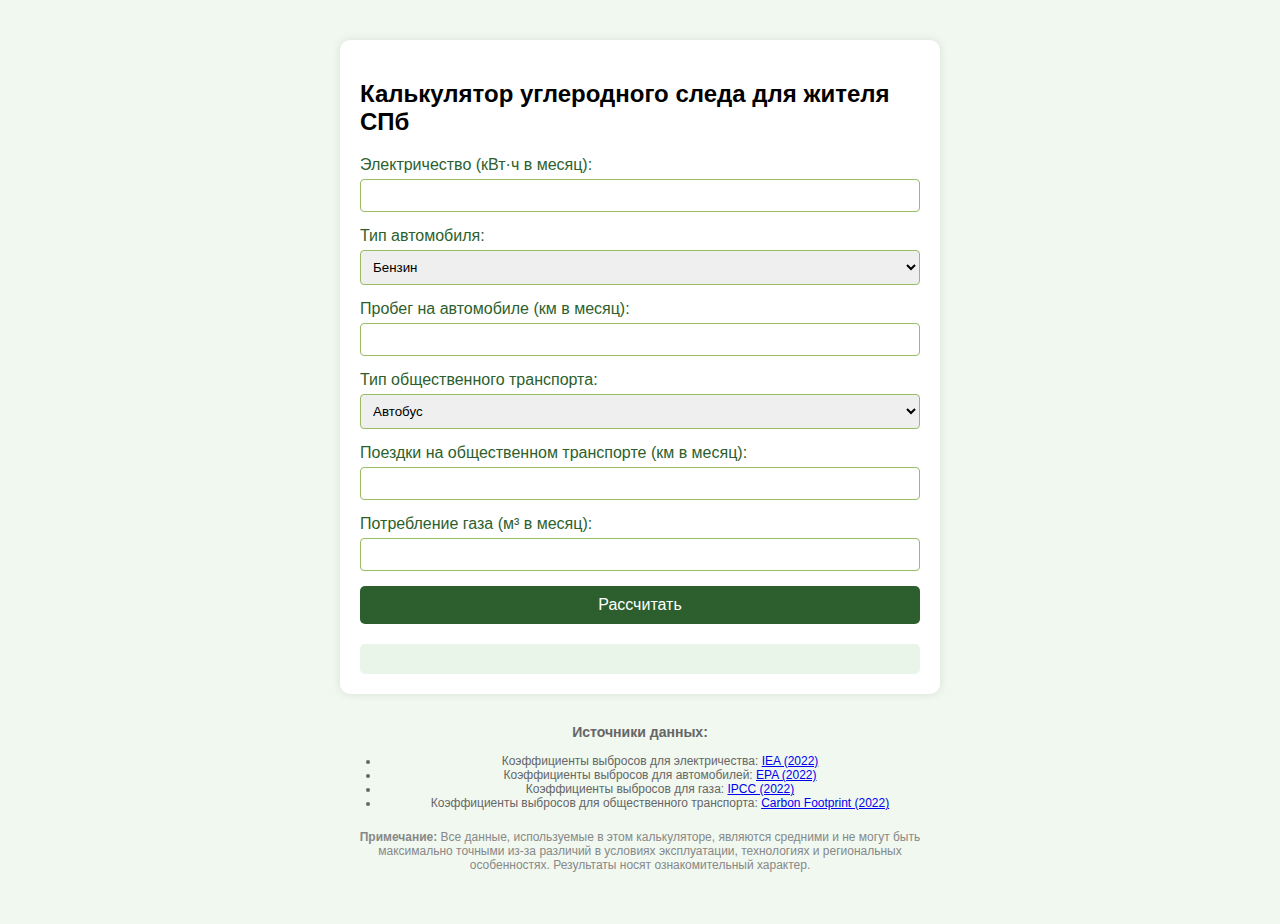
==== index.html @ 551500b5 "Add files via upload" ====
<!DOCTYPE html>
<html lang="ru">
<head>
    <meta charset="UTF-8">
    <meta name="viewport" content="width=device-width, initial-scale=1.0">
    <title>Калькулятор углеродного следа</title>
    <link rel="stylesheet" href="styles.css">
</head>
<body>
    <div class="calculator">
        <h2>Калькулятор углеродного следа для жителя СПб</h2>
        
        <div class="input-group">
            <label>Электричество (кВт·ч в месяц):</label>
            <input type="number" id="electricity" min="0">
        </div>

        <div class="input-group">
            <label>Тип автомобиля:</label>
            <select id="carType">
                <option value="petrol">Бензин</option>
                <option value="diesel">Дизель</option>
                <option value="electric">Электрокар</option>
            </select>
        </div>

        <div class="input-group">
            <label>Пробег на автомобиле (км в месяц):</label>
            <input type="number" id="carMileage" min="0">
        </div>

        <div class="input-group">
            <label>Тип общественного транспорта:</label>
            <select id="publicTransportType">
                <option value="bus">Автобус</option>
                <option value="tram">Трамвай</option>
                <option value="metro">Метро</option>
                <option value="trolleybus">Троллейбус</option>
            </select>
        </div>

        <div class="input-group">
            <label>Поездки на общественном транспорте (км в месяц):</label>
            <input type="number" id="publicTransport" min="0">
        </div>

        <div class="input-group">
            <label>Потребление газа (м³ в месяц):</label>
            <input type="number" id="gas" min="0">
        </div>

        <button onclick="calculateFootprint()">Рассчитать</button>

        <div id="result"></div>
    </div>

    <div class="sources">
        <h3>Источники данных:</h3>
        <ul>
            <li>Коэффициенты выбросов для электричества: <a href="https://www.iea.org" target="_blank">IEA (2022)</a></li>
            <li>Коэффициенты выбросов для автомобилей: <a href="https://www.epa.gov" target="_blank">EPA (2022)</a></li>
            <li>Коэффициенты выбросов для газа: <a href="https://www.ipcc-nggip.iges.or.jp" target="_blank">IPCC (2022)</a></li>
            <li>Коэффициенты выбросов для общественного транспорта: <a href="https://www.carbonfootprint.com" target="_blank">Carbon Footprint (2022)</a></li>
        </ul>
    </div>

    <div class="disclaimer">
        <p>
            <strong>Примечание:</strong> Все данные, используемые в этом калькуляторе, являются средними и не могут быть максимально точными из-за различий в условиях эксплуатации, технологиях и региональных особенностях. Результаты носят ознакомительный характер.
        </p>
    </div>

    <script>
        function calculateFootprint() {
            // Коэффициенты выбросов (кг CO2)
            const coefficients = {
                electricity: 0.45,    // на 1 кВт·ч (СПб, смешанная генерация)
                petrol: 0.18,         // на 1 км (бензин)
                diesel: 0.16,         // на 1 км (дизель)
                electricCar: 0.05,   // на 1 км (электрокар, с учетом выбросов при генерации)
                bus: 0.1,             // на 1 км (автобус)
                tram: 0.05,           // на 1 км (трамвай)
                metro: 0.03,          // на 1 км (метро)
                trolleybus: 0.04,     // на 1 км (троллейбус)
                gas: 1.89            // на 1 м³ (природный газ)
            };

            // Получение значений
            const electricity = parseFloat(document.getElementById('electricity').value) || 0;
            const carType = document.getElementById('carType').value;
            const carMileage = parseFloat(document.getElementById('carMileage').value) || 0;
            const publicTransportType = document.getElementById('publicTransportType').value;
            const publicTransport = parseFloat(document.getElementById('publicTransport').value) || 0;
            const gas = parseFloat(document.getElementById('gas').value) || 0;

            // Расчет выбросов для автомобиля
            let carEmissions = 0;
            switch (carType) {
                case 'petrol':
                    carEmissions = carMileage * coefficients.petrol;
                    break;
                case 'diesel':
                    carEmissions = carMileage * coefficients.diesel;
                    break;
                case 'electric':
                    carEmissions = carMileage * coefficients.electricCar;
                    break;
            }

            // Расчет выбросов для общественного транспорта
            let publicTransportEmissions = 0;
            switch (publicTransportType) {
                case 'bus':
                    publicTransportEmissions = publicTransport * coefficients.bus;
                    break;
                case 'tram':
                    publicTransportEmissions = publicTransport * coefficients.tram;
                    break;
                case 'metro':
                    publicTransportEmissions = publicTransport * coefficients.metro;
                    break;
                case 'trolleybus':
                    publicTransportEmissions = publicTransport * coefficients.trolleybus;
                    break;
            }

            // Общий расчет
            const total = 
                (electricity * coefficients.electricity) +
                carEmissions +
                publicTransportEmissions +
                (gas * coefficients.gas);

            // Годовая оценка
            const annualTotal = total * 12;

            // Отображение результата
            const resultDiv = document.getElementById('result');
            resultDiv.innerHTML = `
                <strong>Ежемесячный углеродный след:</strong> ${total.toFixed(2)} кг CO2<br>
                <strong>Годовой углеродный след:</strong> ${annualTotal.toFixed(2)} кг CO2<br><br>
                <small>(Для сравнения: средний россиянин производит около 12,000 кг CO2 в год)</small>
            `;
        }
    </script>
</body>
</html>
---- styles.css ----
body {
    font-family: Arial, sans-serif;
    max-width: 600px;
    margin: 20px auto;
    padding: 20px;
    background-color: #f0f8f0;
}

.calculator {
    background-color: white;
    padding: 20px;
    border-radius: 10px;
    box-shadow: 0 0 10px rgba(0,0,0,0.1);
}

.input-group {
    margin-bottom: 15px;
}

label {
    display: block;
    margin-bottom: 5px;
    color: #2c5f2d;
}

input, select {
    width: 100%;
    padding: 8px;
    border: 1px solid #97bc62;
    border-radius: 4px;
    box-sizing: border-box;
}

button {
    background-color: #2c5f2d;
    color: white;
    padding: 10px 20px;
    border: none;
    border-radius: 5px;
    cursor: pointer;
    width: 100%;
    font-size: 16px;
}

button:hover {
    background-color: #1e401f;
}

#result {
    margin-top: 20px;
    font-size: 18px;
    text-align: center;
    padding: 15px;
    background-color: #e9f5e9;
    border-radius: 5px;
}

.sources {
    margin-top: 30px;
    font-size: 12px;
    color: #666;
    text-align: center;
}

.disclaimer {
    margin-top: 20px;
    font-size: 12px;
    color: #888;
    text-align: center;
}
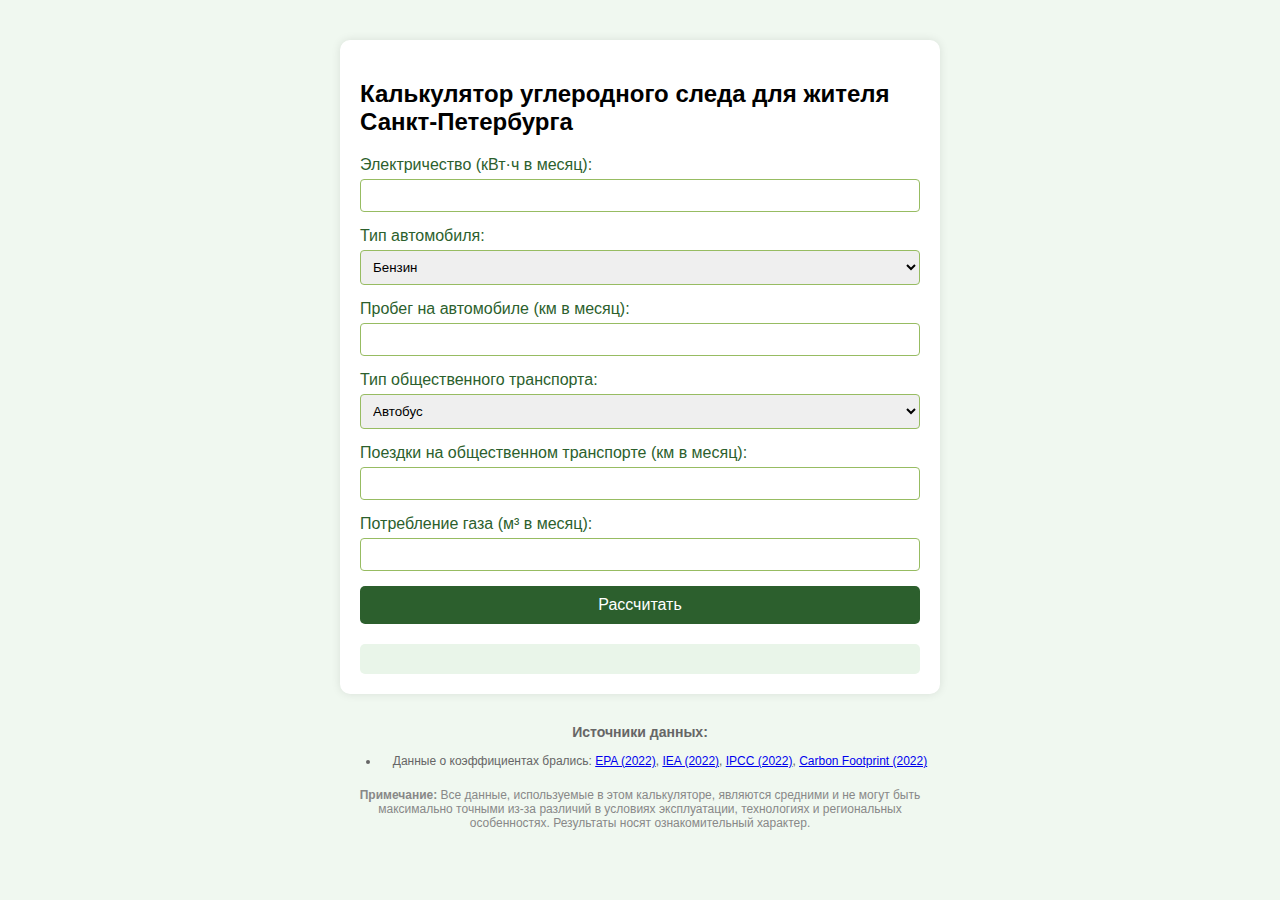
==== commit 65f28158: "Update index.html" ====
--- a/index.html
+++ b/index.html
@@ -8,7 +8,7 @@
 </head>
 <body>
     <div class="calculator">
-        <h2>Калькулятор углеродного следа для жителя СПб</h2>
+        <h2>Калькулятор углеродного следа для жителя Санкт-Петербурга</h2>
         
         <div class="input-group">
             <label>Электричество (кВт·ч в месяц):</label>
@@ -57,10 +57,7 @@
     <div class="sources">
         <h3>Источники данных:</h3>
         <ul>
-            <li>Коэффициенты выбросов для электричества: <a href="https://www.iea.org" target="_blank">IEA (2022)</a></li>
-            <li>Коэффициенты выбросов для автомобилей: <a href="https://www.epa.gov" target="_blank">EPA (2022)</a></li>
-            <li>Коэффициенты выбросов для газа: <a href="https://www.ipcc-nggip.iges.or.jp" target="_blank">IPCC (2022)</a></li>
-            <li>Коэффициенты выбросов для общественного транспорта: <a href="https://www.carbonfootprint.com" target="_blank">Carbon Footprint (2022)</a></li>
+            <li>Данные о коэффициентах брались: <a href="https://www.epa.gov" target="_blank">EPA (2022)</a>, <a href="https://www.iea.org" target="_blank">IEA (2022)</a>, <a href="https://www.ipcc-nggip.iges.or.jp" target="_blank">IPCC (2022)</a>, <a href="https://www.carbonfootprint.com" target="_blank">Carbon Footprint (2022)</a></li>
         </ul>
     </div>
 
@@ -144,4 +141,4 @@
         }
     </script>
 </body>
-</html>+</html>
